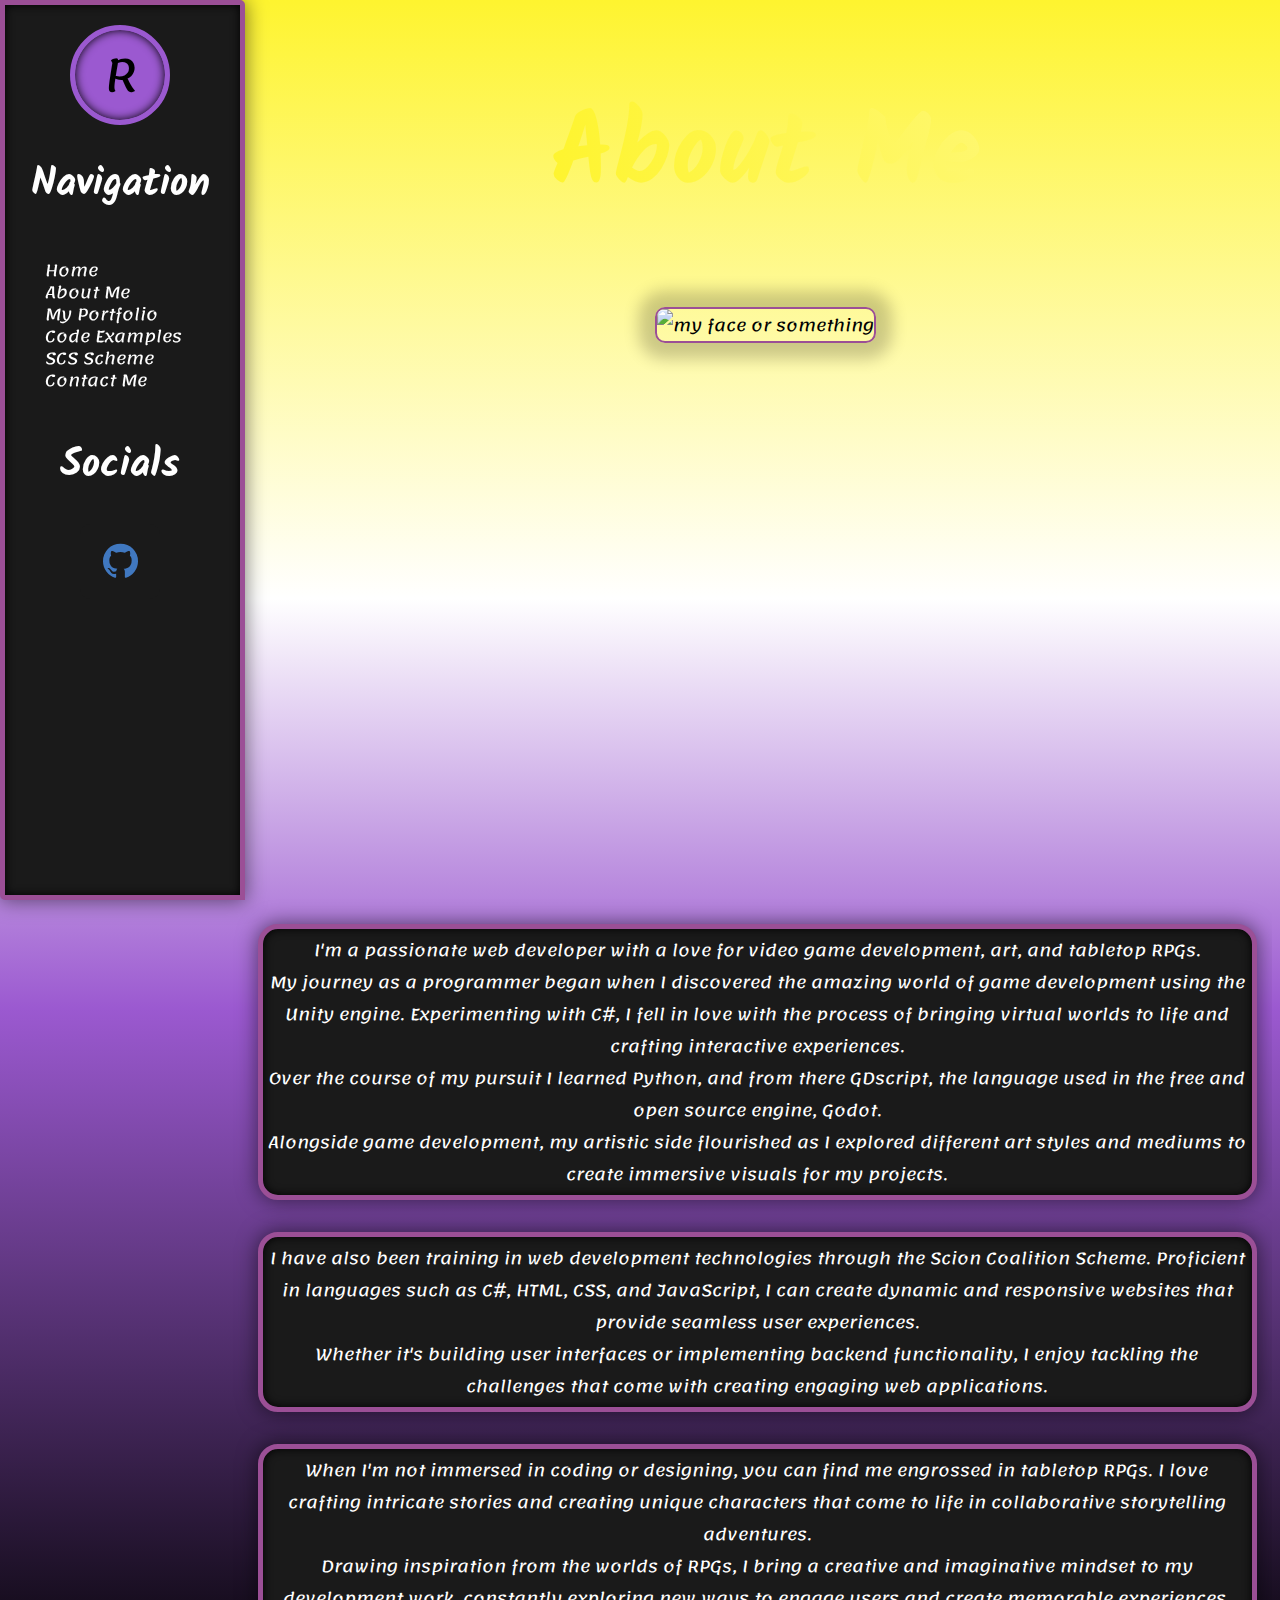
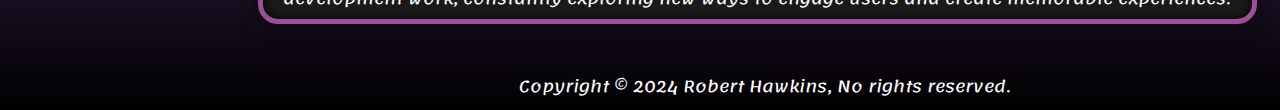
==== pages/about_me.html @ 6daafd38 "changed anmated text styling" ====
<!DOCTYPE html>
<html lang="en">
<head>
	<meta charset="utf-8">
	<meta name="viewport" content="width=device-width, initial-scale=1">
	<link rel="stylesheet" href="../css/styles.css">
	<link rel="icon" type="image/png" href="../images/favicon.png">
	<title>
		R H | About Me
	</title>
</head>
<body>
	<div class="container">
		<div class="content">
			<div class="nameplate">
				<h1>About Me</h1>
				<img src="https://placehold.co/200x200" alt="my face or something">
			</div>
			<div class="blurb-container">
				<p>	
					I'm a passionate web developer with a love for video game development, art, and tabletop RPGs.<br>
					My journey as a programmer began when I discovered the amazing world of game development using the Unity engine. Experimenting with C#, I fell in love with the process of bringing virtual worlds to life and crafting interactive experiences.<br>Over the course of my pursuit I learned Python, and from there GDscript, the language used in the free and open source engine, Godot.<br> Alongside game development, my artistic side flourished as I explored different art styles and mediums to create immersive visuals for my projects.
				</p>
				<p>
					I have also been training in web development technologies through the Scion Coalition Scheme. Proficient in languages such as C#, HTML, CSS, and JavaScript, I can create dynamic and responsive websites that provide seamless user experiences.<br> Whether it's building user interfaces or implementing backend functionality, I enjoy tackling the challenges that come with creating engaging web applications.
				</p>
				<p>
					When I'm not immersed in coding or designing, you can find me engrossed in tabletop RPGs. I love crafting intricate stories and creating unique characters that come to life in collaborative storytelling adventures.<br> Drawing inspiration from the worlds of RPGs, I bring a creative and imaginative mindset to my development work, constantly exploring new ways to engage users and create memorable experiences.
				</p>
			</div>
		</div>
		<div class="navbar">
			<a href="../index.html" title="Home" class="logo">R</a>
			<div class="burger-button">
				<input type="checkbox" name="burger" id="burger">
				<label for="burger"><span class="icon-menu"></span></label>
			</div>
			<h1>
				Navigation
			</h1>
			<ul>
				<li><a href="../index.html" class="nav-link">Home</a></li>
				<li><a href="#" class="nav-link">About Me</a></li>
				<li><a href="../index.html#portfolio" class="nav-link">My Portfolio</a></li>
				<li><a href="code_examples.html" class="nav-link">Code Examples</a></li>
				<li><a href="scs_scheme.html" class="nav-link">SCS Scheme</a></li>
				<!-- <li><a href="#" class="nav-link">Art Gallery</a></li> -->
				<li><a href="../index.html#contact-form" class="nav-link">Contact Me</a></li>
			</ul>
			<h1>
				Socials
			</h1>
			<div class="socials-container">
				<a href="https://github.com/RHawkins91" title="Github" target="_blank" class="social github-social"><span class="icon-github"></span></a>
			</div>
		</div>
	</div>
</body>
	<footer>
		<div class="copyright-notice">
			Copyright &#169; 2024 Robert Hawkins, No rights reserved.
		</div>
	</footer>
</html>
---- css/styles.css ----
@font-face {
  font-family: "Lemonada";
  src: url("../fonts/Lemonada-VariableFont_wght.ttf") format("truetype");
  font-weight: 300 700;
}
@font-face {
  font-family: "Kalam";
  src: url("../fonts/Kalam-Regular.ttf") format("truetype");
  font-weight: 400;
  font-style: normal;
}
@font-face {
  font-family: "Kalam";
  src: url("../fonts/Kalam-Bold.ttf") format("truetype");
  font-weight: 700;
  font-style: normal;
}
@font-face {
  font-family: "Kalam";
  src: url("../fonts/Kalam-Light.ttf") format("truetype");
  font-weight: 300;
  font-style: normal;
}
* {
  font-size: 1em;
  font-family: Lemonada;
}

h1,
h2,
h3 {
  font-family: Kalam;
  font-weight: 700;
  color: #1a1a1a;
}

h1 {
  font-size: 2.5em;
}

h2 {
  font-size: 1.5em;
}

a {
  text-decoration: none;
}

@font-face {
  font-family: "icomoon";
  src: url("../fonts/icomoon.eot?mebtrg");
  src: url("../fonts/icomoon.eot?mebtrg#iefix") format("embedded-opentype"), url("../fonts/icomoon.ttf?mebtrg") format("truetype"), url("../fonts/icomoon.woff?mebtrg") format("woff"), url("../fonts/icomoon.svg?mebtrg#icomoon") format("svg");
  font-weight: normal;
  font-style: normal;
  font-display: block;
}
[class^=icon-], [class*=" icon-"] {
  /* use !important to prevent issues with browser extensions that change fonts */
  font-family: "icomoon" !important;
  speak: never;
  font-style: normal;
  font-weight: normal;
  font-variant: normal;
  text-transform: none;
  line-height: 1;
  /* Better Font Rendering =========== */
  -webkit-font-smoothing: antialiased;
  -moz-osx-font-smoothing: grayscale;
}

.icon-circle-right:before {
  content: "\ea42";
}

.icon-github:before {
  content: "\eab0";
}

.icon-menu:before {
  content: "\e9bd";
}

ul {
  list-style-type: none;
}

.nameplate {
  height: 100vh;
  display: flex;
  flex-direction: column;
  align-items: center;
  margin: auto;
}
@media (min-width: 993px) {
  .nameplate {
    margin-left: 250px;
  }
}
.nameplate h2 {
  background: linear-gradient(180deg, rgb(155, 79, 150) 0%, rgb(214, 2, 112) 45%, rgb(0, 56, 168) 85%);
  background-clip: text;
  -webkit-background-clip: text;
  -webkit-text-fill-color: transparent;
  -moz-background-clip: text;
  -moz-text-fill-color: transparent;
  font-size: 32px;
  background-size: 1000% 1000%;
  -webkit-animation: txt-gradient-anim 10s ease infinite;
  -moz-animation: txt-gradient-anim 10s ease infinite;
  -o-animation: txt-gradient-anim 10s ease infinite;
  animation: txt-gradient-anim 10s ease infinite;
  text-align: center;
}
.nameplate h1 {
  background: linear-gradient(90deg, #FEF42F, #FFFFFF, #9B59D0, #000000);
  background-size: 1000% 1000%;
  background-clip: text;
  -webkit-background-clip: text;
  -webkit-text-fill-color: transparent;
  -moz-background-clip: text;
  -moz-text-fill-color: transparent;
  -webkit-animation: enby-gradient 5s ease infinite;
  -moz-animation: enby-gradient 5s ease infinite;
  animation: enby-gradient 5s ease infinite;
  font-size: 102px;
  text-align: center;
}

.contact-form-container {
  flex: 2;
  display: flex;
  flex-direction: column;
  flex-wrap: nowrap;
  padding-bottom: 10px;
  border-radius: 20px;
  border: 5px solid #9B4F96;
  box-shadow: 0px 0px 20px 1px rgba(0, 0, 0, 0.5), inset 0 0 10px black;
  background-color: #1a1a1a;
  align-items: center;
  max-width: 95%;
  margin: auto;
  margin-top: 10px;
  color: white;
}
.contact-form-container h2 {
  color: white;
  font-size: 48px;
  line-height: 20px;
}
@media (min-width: 769px) {
  .contact-form-container {
    max-width: 90%;
    margin-left: 40px;
  }
}
@media (min-width: 993px) {
  .contact-form-container {
    flex: 2;
    margin: auto;
    margin-left: 270px;
    margin-top: 10px;
    max-width: 73%;
  }
}
@media (min-width: 1200px) {
  .contact-form-container {
    max-width: 78%;
  }
}
.contact-form-container .contact-form {
  display: grid;
  grid-template-columns: 100%;
  grid-gap: 10px;
}
.contact-form-container .contact-form .form-dropdown {
  display: grid;
  grid-template-columns: 100%;
  justify-items: center;
  width: 100%;
}
.contact-form-container .contact-form .form-dropdown select {
  text-align: center;
  border-radius: 10px;
  border: 2px solid #9B4F96;
  background-color: #1a1a1a;
  box-shadow: 0px 0px 20px 1px rgba(0, 0, 0, 0.5), inset 0 0 10px black;
  color: white;
}
.contact-form-container .contact-form .form-names {
  display: grid;
  grid-gap: 10px;
  grid-template-columns: 100%;
  justify-items: center;
}
@media (min-width: 769px) {
  .contact-form-container .contact-form .form-names {
    grid-template-columns: 50% 50%;
  }
}
.contact-form-container .contact-form .form-names input {
  border-radius: 10px;
  border: 2px solid #9B4F96;
  background-color: #1a1a1a;
  box-shadow: 0px 0px 20px 1px rgba(0, 0, 0, 0.5), inset 0 0 10px black;
  color: white;
}
.contact-form-container .contact-form .form-email-inputs {
  display: grid;
  grid-template-columns: 100%;
  grid-gap: 10px;
  justify-items: center;
}
@media (min-width: 769px) {
  .contact-form-container .contact-form .form-email-inputs {
    grid-template-columns: 50% 50%;
  }
}
.contact-form-container .contact-form .form-email-inputs input {
  height: 32px;
  border-radius: 10px;
  border: 2px solid #9B4F96;
  background-color: #1a1a1a;
  box-shadow: 0px 0px 20px 1px rgba(0, 0, 0, 0.5), inset 0 0 10px black;
  color: white;
}
.contact-form-container .contact-form .contact-email-message {
  display: grid;
  grid-template-columns: 100%;
  justify-items: center;
}
.contact-form-container .contact-form .contact-email-message textarea {
  border-radius: 10px;
  border: 2px solid #9B4F96;
  background-color: #1a1a1a;
  box-shadow: 0px 0px 20px 1px rgba(0, 0, 0, 0.5), inset 0 0 10px black;
  width: 252px;
  color: white;
}
@media (min-width: 769px) {
  .contact-form-container .contact-form .contact-email-message textarea {
    width: 100%;
    margin: auto;
  }
}
.contact-form-container .contact-form .form-buttons {
  display: grid;
  grid-template-columns: 45% 45%;
  justify-items: center;
  grid-gap: 20px;
}
.contact-form-container .contact-form .form-buttons input {
  width: 150px;
  border-radius: 10px;
  border: 2px solid #9B4F96;
  background-color: #1a1a1a;
  box-shadow: 0px 0px 20px 1px rgba(0, 0, 0, 0.5), inset 0 0 10px black;
  color: white;
}
.contact-form-container .contact-form .form-buttons input:hover {
  cursor: pointer;
  background-color: #9B4F96;
  border-color: #b36aae;
}

.navbar {
  width: 230px;
  display: none;
  padding-right: 5px;
  flex: 200px 0 0;
  position: fixed;
  top: 0;
  left: 0;
  height: calc(100% - 10px);
  flex-direction: column;
  justify-content: flex-start;
  border: 5px solid #9B4F96;
  background-color: #1a1a1a;
  border-radius: 0px 5px 0px 5px;
  box-shadow: 0px 0px 20px 1px rgba(0, 0, 0, 0.5), inset 0 0 10px black;
  color: white;
  gap: -5px;
  z-index: 2;
}
@media (min-width: 993px) {
  .navbar {
    display: flex;
  }
}
.navbar h1 {
  color: white;
  align-self: center;
}
.navbar h2 {
  color: white;
  line-height: 1px;
  align-self: center;
}
.navbar ul {
  line-height: 22px;
}
.navbar .nav-link {
  text-decoration: none;
  color: white;
}
.navbar .nav-link:hover {
  font-weight: bold;
  background: linear-gradient(180deg, rgb(155, 79, 150) 0%, rgb(214, 2, 112) 45%, rgb(0, 56, 168) 85%);
  background-size: 100%;
  background-clip: text;
  -webkit-background-clip: text;
  -webkit-text-fill-color: transparent;
  -moz-background-clip: text;
  -moz-text-fill-color: transparent;
  background-size: 1000% 1000%;
  -webkit-animation: txt-gradient-anim 4s ease-in-out infinite;
  -moz-animation: txt-gradient-anim 4s ease-in-out infinite;
  -o-animation: txt-gradient-anim 4s ease-in-out infinite;
  animation: txt-gradient-anim 4s ease infinite;
  text-align: center;
}
.navbar .logo {
  margin-top: 20px;
  font-size: 45px;
  text-decoration: none;
  background-color: #9B59D0;
  border: 5px solid #9B59D0;
  border-radius: 90px;
  text-align: center;
  align-self: center;
  width: 90px;
  color: #000000;
  box-shadow: inset 0 0 10px black;
}
.navbar .socials-container {
  display: flex;
  flex-direction: row;
}
.navbar .socials-container a {
  text-decoration: none;
}
.navbar .burger-button {
  display: none;
}

.card-container {
  flex: 2;
  display: grid;
  grid-template-columns: 100%;
  grid-gap: 20px;
  max-width: 95%;
  margin: auto;
}
@media (min-width: 769px) {
  .card-container {
    display: grid;
    grid-template-columns: 50% 50%;
    max-width: 90%;
    grid-gap: 10px;
  }
}
@media (min-width: 993px) {
  .card-container {
    display: grid;
    grid-template-columns: 49% 49%;
    padding-left: 270px;
    grid-gap: 10px;
    max-width: 90%;
    padding-bottom: 80px;
  }
}
@media (min-width: 1200px) {
  .card-container {
    grid-template-columns: 32% 32% 32%;
  }
}

.card {
  display: grid;
  grid-template-columns: 100%;
  grid-template-rows: 10% 80% 10%;
  grid-row-gap: 0px;
  background-color: #1a1a1a;
  border: 5px solid #9B4F96;
  border-radius: 10px;
  -webkit-box-shadow: 0px 0px 20px 1px rgba(0, 0, 0, 0.5), inset 0 0 10px black;
  -moz-box-shadow: 0px 0px 20px 1px rgba(0, 0, 0, 0.5), inset 0 0 10px black;
  box-shadow: 0px 0px 20px 1px rgba(0, 0, 0, 0.5), inset 0 0 10px black;
  line-height: 18px;
  padding-bottom: 10px;
  justify-content: center;
  width: 100%;
  min-height: 450px;
  box-sizing: border-box;
  color: white;
}
.card h2 {
  color: white;
}
.card p {
  color: white;
}
@media (min-width: 993px) {
  .card {
    max-width: 100%;
  }
}

.card-image {
  width: 100%;
  height: 100%;
  display: block;
  background-size: cover;
  background-repeat: no-repeat;
  border-top-left-radius: 5px;
  border-top-right-radius: 5px;
}

.card-title {
  font-size: 24px;
  width: 100%;
  padding-bottom: 5px;
  text-align: center;
  padding-left: 5px;
  padding-right: 5px;
  line-height: 24px;
}

.card-button {
  background-color: blue;
  border-radius: 10px;
  color: white;
  text-align: center;
  margin: auto;
  padding: 10px;
  max-height: 100%;
  max-width: 100%;
  font-size: 18px;
}
.card-button :first-child {
  font-size: 13px;
  padding: 3px;
}

.card-blurb {
  text-align: center;
  min-height: max-content;
}

.netmatters-card {
  grid-template-rows: 60% 15% 15% 10%;
  background-color: #1a1a1a;
  color: white;
}

@media (min-width: 993px) {
  .netmatters-card:hover {
    background-color: #323544;
    animation: hover-scale 1s ease-in-out 0s 1 normal forwards;
    z-index: 5;
  }
  .netmatters-card:hover * {
    color: white;
  }
  .netmatters-card:hover a {
    background-color: white;
    color: #323544;
  }
  .netmatters-card:hover a * {
    color: #323544;
  }
}

.netmatters-card-image {
  background-image: url("../images/projects/netmatters-proj.png");
}

.netmatters-card-title {
  color: #323544;
  font-size: 24px;
  width: 100%;
  padding-bottom: 5px;
  text-align: center;
  padding-left: 5px;
  padding-right: 5px;
  line-height: 24px;
}

.netmatters-card-blurb {
  font-size: 18px;
  color: #323544;
  text-align: center;
  padding-left: 5px;
  padding-right: 5px;
}

.netmatters-card-button {
  background-color: #323544;
  border-radius: 10px;
  color: white;
  text-align: center;
  margin: auto;
  padding: 10px;
  max-height: 100%;
  max-width: 100%;
  font-size: 18px;
}
.netmatters-card-button :first-child {
  font-size: 13px;
  padding: 3px;
}

.placeholder-card {
  grid-template-rows: 60% 15% 15% 10%;
  background-color: #1a1a1a;
  color: white;
}

@media (min-width: 993px) {
  .placeholder-card:hover {
    background-color: #D60270;
    animation: hover-scale 1s ease-in-out 0s 1 normal forwards;
    z-index: 5;
  }
  .placeholder-card:hover * {
    color: white;
  }
  .placeholder-card:hover a {
    background-color: white;
    color: #D60270;
  }
  .placeholder-card:hover a * {
    color: #D60270;
  }
}

.placeholder-card-image {
  background-image: url("../images/projects/placeholder-proj.png");
}

.placeholder-card-title {
  color: #D60270;
  font-size: 24px;
  width: 100%;
  padding-bottom: 5px;
  text-align: center;
  padding-left: 5px;
  padding-right: 5px;
  line-height: 24px;
}

.placeholder-card-blurb {
  font-size: 18px;
  color: #D60270;
  text-align: center;
  padding-left: 5px;
  padding-right: 5px;
}

.placeholder-card-button {
  background-color: #D60270;
  border-radius: 10px;
  color: white;
  text-align: center;
  margin: auto;
  padding: 10px;
  max-height: 100%;
  max-width: 100%;
  font-size: 18px;
}
.placeholder-card-button :first-child {
  font-size: 13px;
  padding: 3px;
}

.nm-card {
  grid-template-rows: 30% 10% 50% 10%;
}
.nm-card p {
  padding-top: 5px;
  font-size: 14px;
  line-height: 16px;
}
.nm-card a {
  background-color: #323544;
}
@media (min-width: 993px) {
  .nm-card:hover {
    background-color: #323544;
    animation: hover-scale 1s ease-in-out 0s 1 normal forwards;
    z-index: 5;
  }
  .nm-card:hover * {
    color: white;
  }
  .nm-card:hover a {
    background-color: white;
    color: #323544;
  }
  .nm-card:hover a * {
    color: #323544;
  }
}

.nm-card-image {
  background-image: url("../images/logos/nm-logo.png");
}

.treehouse-card {
  grid-template-rows: 30% 10% 50% 10%;
}
.treehouse-card p {
  padding-top: 5px;
  font-size: 14px;
  line-height: 16px;
}
.treehouse-card a {
  background-color: #2e9a4e;
}
@media (min-width: 993px) {
  .treehouse-card:hover {
    background-color: #2e9a4e;
    animation: hover-scale 1s ease-in-out 0s 1 normal forwards;
    z-index: 5;
  }
  .treehouse-card:hover * {
    color: white;
  }
  .treehouse-card:hover a {
    background-color: white;
    color: #2e9a4e;
  }
  .treehouse-card:hover a * {
    color: #2e9a4e;
  }
}

.treehouse-card-image {
  background-image: url("../images/logos/treehouse-logo.png");
}

.scion-card {
  grid-template-rows: 30% 10% 50% 10%;
}
.scion-card p {
  padding-top: 5px;
  font-size: 14px;
  line-height: 16px;
}
.scion-card a {
  background-color: #CE4125;
}
@media (min-width: 993px) {
  .scion-card:hover {
    background-color: #CE4125;
    animation: hover-scale 1s ease-in-out 0s 1 normal forwards;
    z-index: 5;
  }
  .scion-card:hover * {
    color: white;
  }
  .scion-card:hover a {
    background-color: white;
    color: #CE4125;
  }
  .scion-card:hover a * {
    color: #CE4125;
  }
}

.scion-card-image {
  background-image: url("../images/logos/scion-logo.png");
}

.github-social {
  background-color: #1a1a1a;
  color: #4078c0;
  border-radius: 10px;
  font-size: 35px;
  text-align: center;
  margin: auto;
  padding: 5px 5px 0px 5px;
  width: 70px;
  height: 70px;
}

.github-social:hover {
  background-color: #4078c0;
  color: black;
}

@keyframes hover-scale {
  0% {
    transform: scale(1);
  }
  100% {
    transform: scale(1.2);
  }
}
html {
  width: 100vw;
  background-repeat: no-repeat;
  overflow-x: hidden;
  background: rgb(254, 244, 47);
  background: linear-gradient(180deg, rgb(254, 244, 47) 0%, rgb(255, 255, 255) 35%, rgb(155, 89, 208) 59%, rgb(0, 0, 0) 100%);
  background-size: 100% 100%;
  -webkit-animation: bg-gradient-anim 30s ease infinite;
  -moz-animation: bg-gradient-anim 30s ease infinite;
  -o-animation: bg-gradient-anim 30s ease infinite;
  animation: bg-gradient-anim 30s ease infinite;
}

@-webkit-keyframes bg-gradient-anim {
  0% {
    background-position: 55% 0%;
  }
  50% {
    background-position: 46% 100%;
  }
  100% {
    background-position: 55% 0%;
  }
}
@-moz-keyframes bg-gradient-anim {
  0% {
    background-position: 55% 0%;
  }
  50% {
    background-position: 46% 100%;
  }
  100% {
    background-position: 55% 0%;
  }
}
@-o-keyframes bg-gradient-anim {
  0% {
    background-position: 55% 0%;
  }
  50% {
    background-position: 46% 100%;
  }
  100% {
    background-position: 55% 0%;
  }
}
@keyframes bg-gradient-anim {
  0% {
    background-position: 55% 0%;
  }
  50% {
    background-position: 46% 100%;
  }
  100% {
    background-position: 55% 0%;
  }
}
img {
  border: 2px #9B4F96 solid;
  border-top-left-radius: 10px;
  border-top-right-radius: 10px;
  border-bottom-left-radius: 10px;
  border-bottom-right-radius: 10px;
  box-sizing: border-box;
  box-shadow: 0em 0em 1em 1em rgba(0, 0, 0, 0.2);
}

.container {
  display: flex;
  flex-wrap: wrap;
  overflow-x: hidden;
}

.content {
  flex: 2;
}

@-webkit-keyframes txt-gradient-anim {
  0% {
    background-position: 55% 0%;
  }
  50% {
    background-position: 46% 100%;
  }
  100% {
    background-position: 55% 0%;
  }
}
@-moz-keyframes txt-gradient-anim {
  0% {
    background-position: 55% 0%;
  }
  50% {
    background-position: 46% 100%;
  }
  100% {
    background-position: 55% 0%;
  }
}
@-o-keyframes txt-gradient-anim {
  0% {
    background-position: 55% 0%;
  }
  50% {
    background-position: 46% 100%;
  }
  100% {
    background-position: 55% 0%;
  }
}
@keyframes txt-gradient-anim {
  0% {
    background-position: 55% 0%;
  }
  50% {
    background-position: 46% 100%;
  }
  100% {
    background-position: 55% 0%;
  }
}
@-webkit-keyframes enby-gradient {
  0% {
    background-position: 0% 50%;
  }
  50% {
    background-position: 100% 51%;
  }
  100% {
    background-position: 0% 50%;
  }
}
@-moz-keyframes enby-gradient {
  0% {
    background-position: 0% 50%;
  }
  50% {
    background-position: 100% 51%;
  }
  100% {
    background-position: 0% 50%;
  }
}
@keyframes enby-gradient {
  0% {
    background-position: 0% 50%;
  }
  50% {
    background-position: 100% 51%;
  }
  100% {
    background-position: 0% 50%;
  }
}
.bio {
  display: grid;
}

.blurb-container {
  flex: 2;
  display: flex;
  flex-direction: column;
  flex-wrap: nowrap;
  padding-bottom: 10px;
  margin-top: 10px;
  align-items: center;
  width: 356px;
}
@media (min-width: 993px) {
  .blurb-container {
    margin: auto;
    margin-left: 250px;
    width: 74%;
  }
}
@media (min-width: 1200px) {
  .blurb-container {
    width: 79%;
  }
}
.blurb-container p {
  border-radius: 20px;
  border: 5px solid #9B4F96;
  -webkit-box-shadow: 0px 0px 20px 1px rgba(0, 0, 0, 0.5), inset 0 0 10px black;
  -moz-box-shadow: 0px 0px 20px 1px rgba(0, 0, 0, 0.5), inset 0 0 10px black;
  box-shadow: 0px 0px 20px 1px rgba(0, 0, 0, 0.5), inset 0 0 10px black;
  background-color: #1a1a1a;
  text-align: center;
  color: white;
  padding: 5px 5px 5px 5px;
}

.copyright-notice {
  color: white;
  padding-top: 20px;
  text-align: center;
}
@media (min-width: 993px) {
  .copyright-notice {
    margin-left: 250px;
  }
}

/*# sourceMappingURL=styles.css.map */
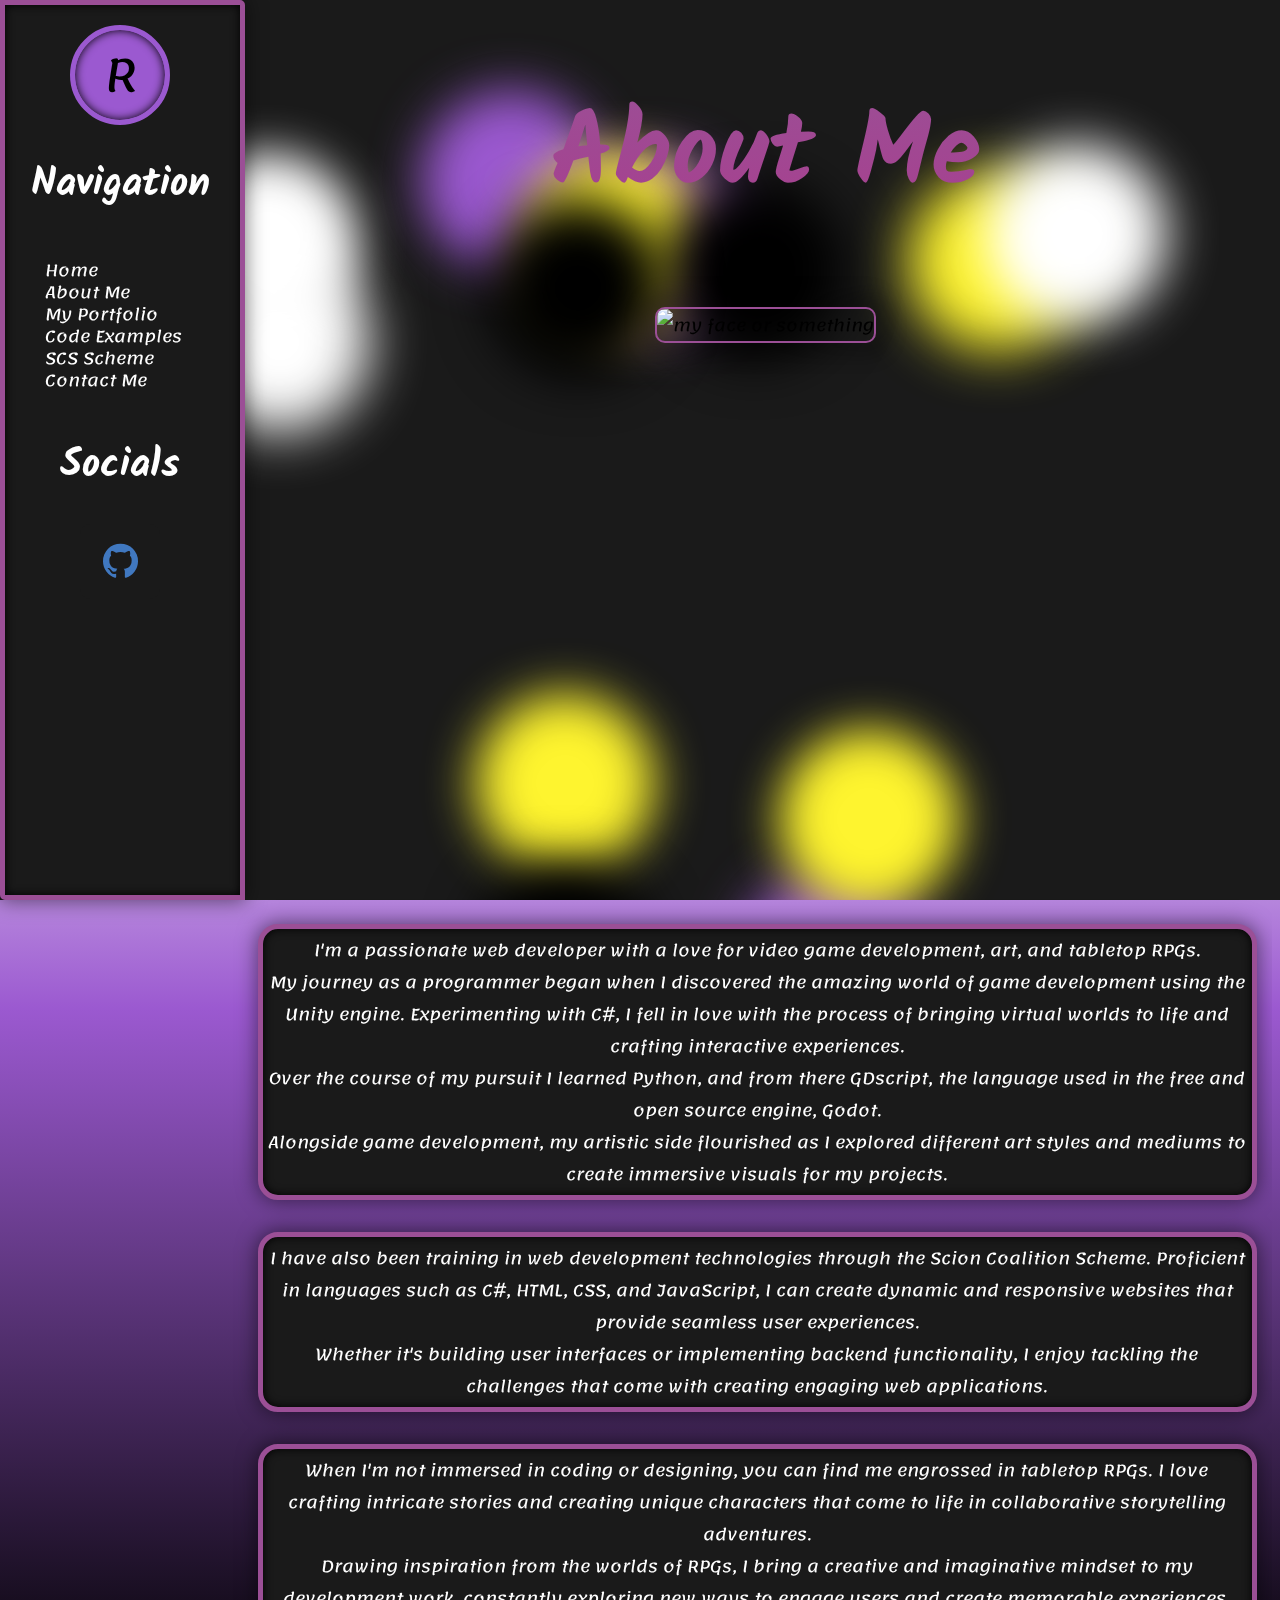
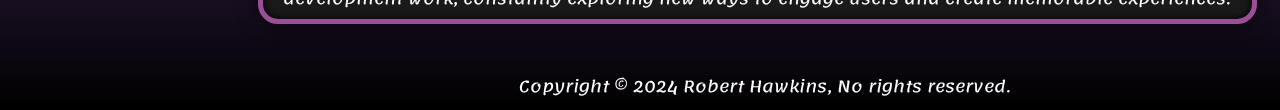
==== commit acf9bd61: "background tested and implemented" ====
--- a/pages/about_me.html
+++ b/pages/about_me.html
@@ -10,6 +10,28 @@
 	</title>
 </head>
 <body>
+	<div class="background">
+	   <span></span>
+	   <span></span>
+	   <span></span>
+	   <span></span>
+	   <span></span>
+	   <span></span>
+	   <span></span>
+	   <span></span>
+	   <span></span>
+	   <span></span>
+	   <span></span>
+	   <span></span>
+	   <span></span>
+	   <span></span>
+	   <span></span>
+	   <span></span>
+	   <span></span>
+	   <span></span>
+	   <span></span>
+	   <span></span>
+	</div>
 	<div class="container">
 		<div class="content">
 			<div class="nameplate">
--- a/css/styles.css
+++ b/css/styles.css
@@ -104,24 +104,25 @@
   -moz-background-clip: text;
   -moz-text-fill-color: transparent;
   font-size: 32px;
+  text-align: center;
   background-size: 1000% 1000%;
   -webkit-animation: txt-gradient-anim 10s ease infinite;
   -moz-animation: txt-gradient-anim 10s ease infinite;
   -o-animation: txt-gradient-anim 10s ease infinite;
   animation: txt-gradient-anim 10s ease infinite;
-  text-align: center;
 }
 .nameplate h1 {
-  background: linear-gradient(90deg, #FEF42F, #FFFFFF, #9B59D0, #000000);
-  background-size: 1000% 1000%;
+  background: linear-gradient(180deg, rgb(155, 79, 150) 0%, rgb(214, 2, 112) 45%, rgb(0, 56, 168) 85%);
   background-clip: text;
   -webkit-background-clip: text;
   -webkit-text-fill-color: transparent;
   -moz-background-clip: text;
   -moz-text-fill-color: transparent;
-  -webkit-animation: enby-gradient 5s ease infinite;
-  -moz-animation: enby-gradient 5s ease infinite;
-  animation: enby-gradient 5s ease infinite;
+  background-size: 1000% 1000%;
+  -webkit-animation: txt-gradient-anim 10s ease infinite;
+  -moz-animation: txt-gradient-anim 10s ease infinite;
+  -o-animation: txt-gradient-anim 10s ease infinite;
+  animation: txt-gradient-anim 10s ease infinite;
   font-size: 102px;
   text-align: center;
 }
@@ -899,4 +900,232 @@
   }
 }
 
+@keyframes move {
+  100% {
+    transform: translate3d(0, 0, 1px) rotate(360deg);
+  }
+}
+.background {
+  position: fixed;
+  width: 100vw;
+  height: 100vh;
+  top: 0;
+  left: 0;
+  background: #1a1a1a;
+  overflow: hidden;
+  z-index: -1;
+}
+
+.background span {
+  width: 20vmin;
+  height: 20vmin;
+  border-radius: 20vmin;
+  backface-visibility: hidden;
+  position: absolute;
+  animation: move;
+  animation-duration: 45;
+  animation-timing-function: linear;
+  animation-iteration-count: infinite;
+}
+
+.background span:nth-child(0) {
+  color: #fef42f;
+  top: 19%;
+  left: 37%;
+  animation-duration: 24s;
+  animation-delay: -13s;
+  transform-origin: 23vw 10vh;
+  box-shadow: -40vmin 0 5.4124242557vmin currentColor;
+}
+
+.background span:nth-child(1) {
+  color: #ffffff;
+  top: 28%;
+  left: 43%;
+  animation-duration: 30s;
+  animation-delay: -16s;
+  transform-origin: 5vw -12vh;
+  box-shadow: -40vmin 0 5.977674534vmin currentColor;
+}
+
+.background span:nth-child(2) {
+  color: #9b59d0;
+  top: 17%;
+  left: 72%;
+  animation-duration: 23s;
+  animation-delay: -2s;
+  transform-origin: -8vw -16vh;
+  box-shadow: -40vmin 0 5.4853184269vmin currentColor;
+}
+
+.background span:nth-child(3) {
+  color: #9b59d0;
+  top: 10%;
+  left: 61%;
+  animation-duration: 53s;
+  animation-delay: -2s;
+  transform-origin: 22vw 13vh;
+  box-shadow: -40vmin 0 5.4397823877vmin currentColor;
+}
+
+.background span:nth-child(4) {
+  color: #fef42f;
+  top: 51%;
+  left: 96%;
+  animation-duration: 38s;
+  animation-delay: -42s;
+  transform-origin: -19vw -5vh;
+  box-shadow: 40vmin 0 5.8736825525vmin currentColor;
+}
+
+.background span:nth-child(5) {
+  color: #fef42f;
+  top: 19%;
+  left: 99%;
+  animation-duration: 19s;
+  animation-delay: -14s;
+  transform-origin: -14vw -19vh;
+  box-shadow: -40vmin 0 5.9714771612vmin currentColor;
+}
+
+.background span:nth-child(6) {
+  color: #000000;
+  top: 83%;
+  left: 92%;
+  animation-duration: 8s;
+  animation-delay: -48s;
+  transform-origin: 5vw 3vh;
+  box-shadow: 40vmin 0 5.5304907445vmin currentColor;
+}
+
+.background span:nth-child(7) {
+  color: #fef42f;
+  top: 77%;
+  left: 9%;
+  animation-duration: 36s;
+  animation-delay: -3s;
+  transform-origin: -12vw -11vh;
+  box-shadow: 40vmin 0 5.3450679805vmin currentColor;
+}
+
+.background span:nth-child(8) {
+  color: #fef42f;
+  top: 61%;
+  left: 100%;
+  animation-duration: 40s;
+  animation-delay: -1s;
+  transform-origin: 22vw 17vh;
+  box-shadow: 40vmin 0 5.7858735433vmin currentColor;
+}
+
+.background span:nth-child(9) {
+  color: #fef42f;
+  top: 17%;
+  left: 69%;
+  animation-duration: 43s;
+  animation-delay: -14s;
+  transform-origin: 8vw 14vh;
+  box-shadow: -40vmin 0 5.3999693256vmin currentColor;
+}
+
+.background span:nth-child(10) {
+  color: #000000;
+  top: 20%;
+  left: 80%;
+  animation-duration: 50s;
+  animation-delay: -47s;
+  transform-origin: -18vw -21vh;
+  box-shadow: -40vmin 0 5.8426156777vmin currentColor;
+}
+
+.background span:nth-child(11) {
+  color: #000000;
+  top: 96%;
+  left: 9%;
+  animation-duration: 39s;
+  animation-delay: -4s;
+  transform-origin: -15vw -18vh;
+  box-shadow: 40vmin 0 5.6609511949vmin currentColor;
+}
+
+.background span:nth-child(12) {
+  color: #9b59d0;
+  top: 62%;
+  left: 21%;
+  animation-duration: 30s;
+  animation-delay: -34s;
+  transform-origin: -18vw 3vh;
+  box-shadow: -40vmin 0 5.1629381331vmin currentColor;
+}
+
+.background span:nth-child(13) {
+  color: #9b59d0;
+  top: 97%;
+  left: 86%;
+  animation-duration: 7s;
+  animation-delay: -26s;
+  transform-origin: -12vw 22vh;
+  box-shadow: -40vmin 0 5.6687980348vmin currentColor;
+}
+
+.background span:nth-child(14) {
+  color: #000000;
+  top: 45%;
+  left: 78%;
+  animation-duration: 46s;
+  animation-delay: -37s;
+  transform-origin: -10vw 2vh;
+  box-shadow: 40vmin 0 5.6166325896vmin currentColor;
+}
+
+.background span:nth-child(15) {
+  color: #fef42f;
+  top: 81%;
+  left: 89%;
+  animation-duration: 44s;
+  animation-delay: -32s;
+  transform-origin: 18vw 21vh;
+  box-shadow: -40vmin 0 5.1044567362vmin currentColor;
+}
+
+.background span:nth-child(16) {
+  color: #ffffff;
+  top: 17%;
+  left: 42%;
+  animation-duration: 48s;
+  animation-delay: -6s;
+  transform-origin: -14vw 3vh;
+  box-shadow: -40vmin 0 5.1378505038vmin currentColor;
+}
+
+.background span:nth-child(17) {
+  color: #000000;
+  top: 22%;
+  left: 10%;
+  animation-duration: 10s;
+  animation-delay: -31s;
+  transform-origin: 24vw -14vh;
+  box-shadow: 40vmin 0 5.7036656192vmin currentColor;
+}
+
+.background span:nth-child(18) {
+  color: #ffffff;
+  top: 5%;
+  left: 23%;
+  animation-duration: 27s;
+  animation-delay: -31s;
+  transform-origin: -10vw 14vh;
+  box-shadow: -40vmin 0 5.3333306876vmin currentColor;
+}
+
+.background span:nth-child(19) {
+  color: #ffffff;
+  top: 16%;
+  left: 49%;
+  animation-duration: 46s;
+  animation-delay: -23s;
+  transform-origin: 10vw -10vh;
+  box-shadow: 40vmin 0 5.5465949289vmin currentColor;
+}
+
 /*# sourceMappingURL=styles.css.map */
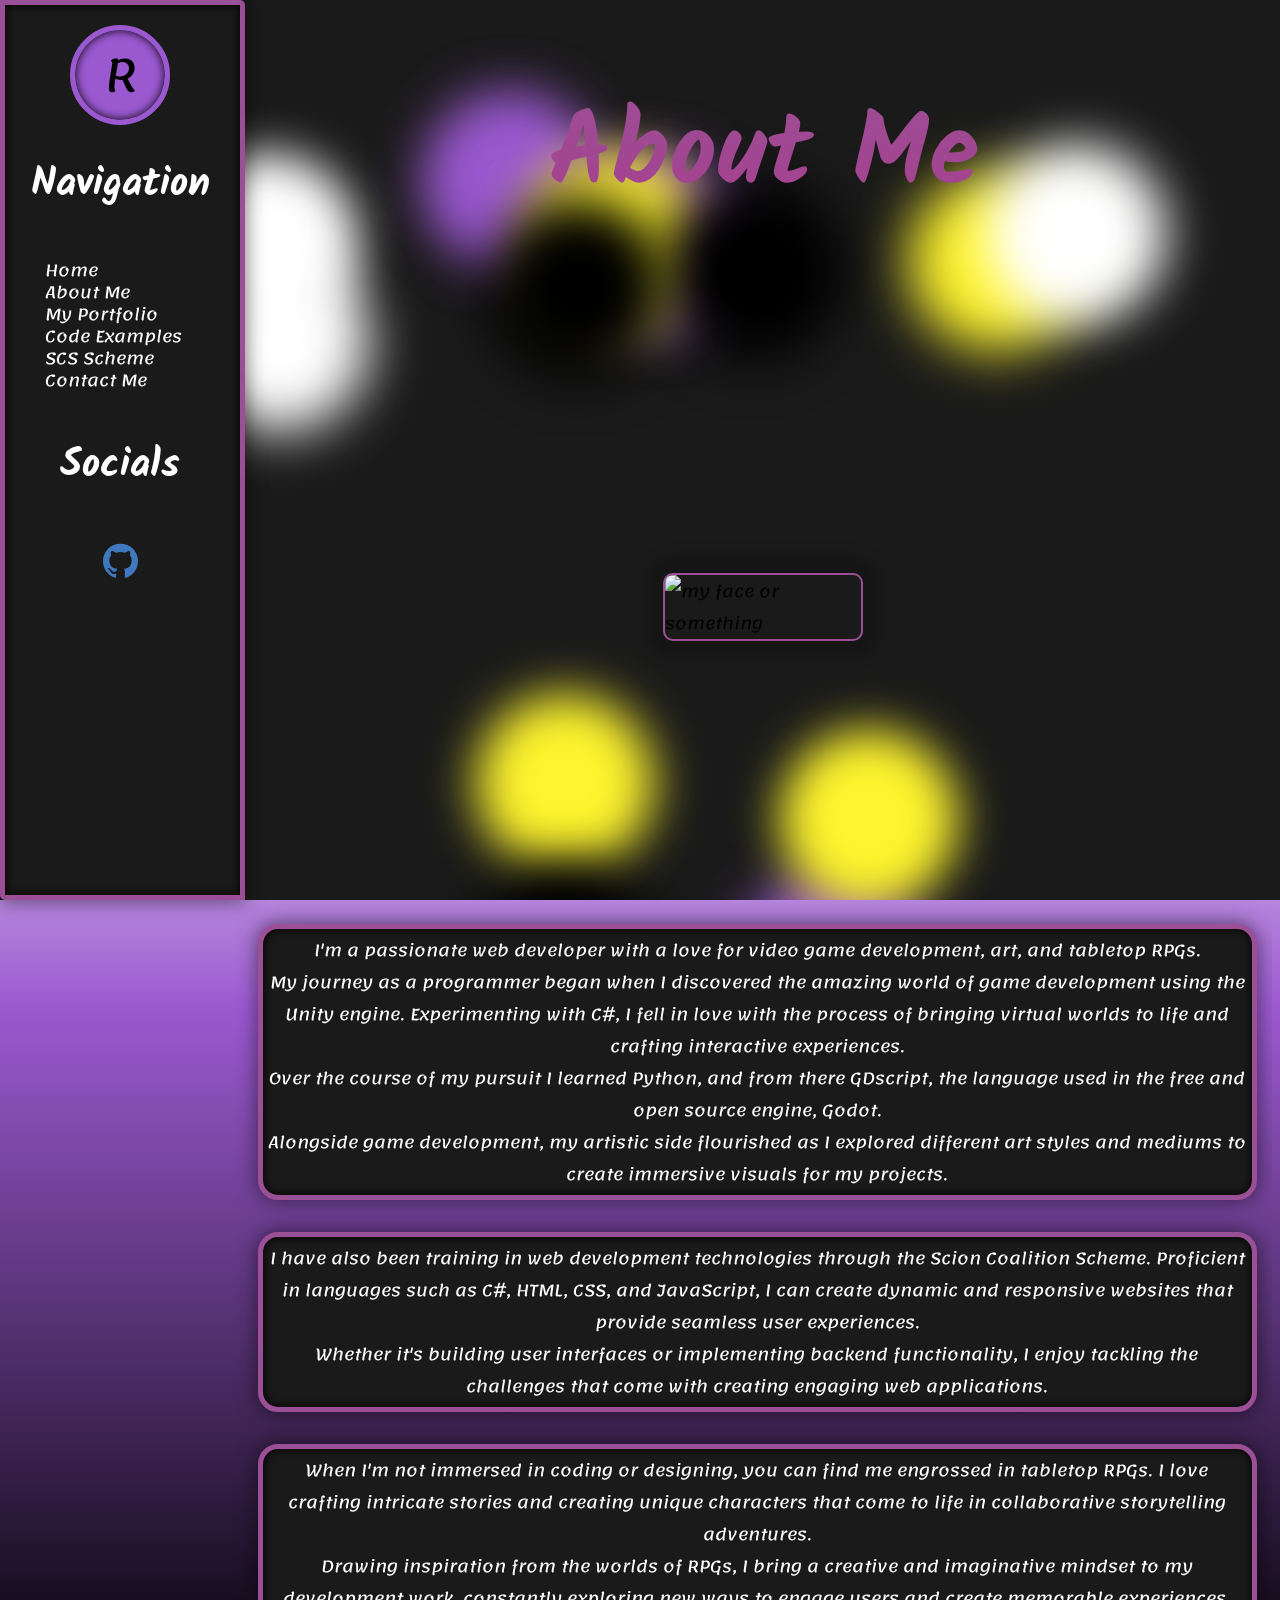
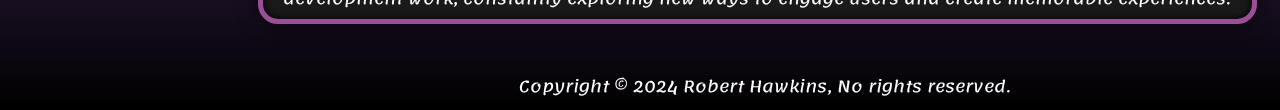
==== commit a760fef4: "basic nameplate animation implemented" ====
--- a/pages/about_me.html
+++ b/pages/about_me.html
@@ -35,7 +35,7 @@
 	<div class="container">
 		<div class="content">
 			<div class="nameplate">
-				<h1>About Me</h1>
+				<h1 class="nameplate-text">About Me</h1>
 				<img src="https://placehold.co/200x200" alt="my face or something">
 			</div>
 			<div class="blurb-container">
@@ -77,10 +77,10 @@
 			</div>
 		</div>
 	</div>
-</body>
 	<footer>
 		<div class="copyright-notice">
 			Copyright &#169; 2024 Robert Hawkins, No rights reserved.
 		</div>
 	</footer>
+</body>
 </html>--- a/css/styles.css
+++ b/css/styles.css
@@ -88,13 +88,20 @@
   height: 100vh;
   display: flex;
   flex-direction: column;
-  align-items: center;
-  margin: auto;
+  justify-content: center;
+  width: calc(100vw - 25px);
+  left: 0;
 }
 @media (min-width: 993px) {
   .nameplate {
     margin-left: 250px;
-  }
+    width: calc(100vw - 270px);
+  }
+}
+.nameplate img {
+  margin: auto;
+  max-height: 200px;
+  max-width: 200px;
 }
 .nameplate h2 {
   background: linear-gradient(180deg, rgb(155, 79, 150) 0%, rgb(214, 2, 112) 45%, rgb(0, 56, 168) 85%);
@@ -103,13 +110,19 @@
   -webkit-text-fill-color: transparent;
   -moz-background-clip: text;
   -moz-text-fill-color: transparent;
-  font-size: 32px;
-  text-align: center;
+  text-align: center;
+  font-size: 26px;
+  margin-left: 5px;
   background-size: 1000% 1000%;
   -webkit-animation: txt-gradient-anim 10s ease infinite;
   -moz-animation: txt-gradient-anim 10s ease infinite;
   -o-animation: txt-gradient-anim 10s ease infinite;
   animation: txt-gradient-anim 10s ease infinite;
+}
+@media (min-width: 769px) {
+  .nameplate h2 {
+    font-size: 32px;
+  }
 }
 .nameplate h1 {
   background: linear-gradient(180deg, rgb(155, 79, 150) 0%, rgb(214, 2, 112) 45%, rgb(0, 56, 168) 85%);
@@ -123,8 +136,13 @@
   -moz-animation: txt-gradient-anim 10s ease infinite;
   -o-animation: txt-gradient-anim 10s ease infinite;
   animation: txt-gradient-anim 10s ease infinite;
-  font-size: 102px;
-  text-align: center;
+  font-size: 50px;
+  text-align: center;
+}
+@media (min-width: 769px) {
+  .nameplate h1 {
+    font-size: 102px;
+  }
 }
 
 .contact-form-container {
@@ -133,11 +151,12 @@
   flex-direction: column;
   flex-wrap: nowrap;
   padding-bottom: 10px;
-  border-radius: 20px;
+  border-radius: 10px;
   border: 5px solid #9B4F96;
   box-shadow: 0px 0px 20px 1px rgba(0, 0, 0, 0.5), inset 0 0 10px black;
   background-color: #1a1a1a;
   align-items: center;
+  width: calc(100vw - 25px);
   max-width: 95%;
   margin: auto;
   margin-top: 10px;
@@ -145,27 +164,26 @@
 }
 .contact-form-container h2 {
   color: white;
-  font-size: 48px;
+  font-size: 44px;
   line-height: 20px;
 }
 @media (min-width: 769px) {
   .contact-form-container {
-    max-width: 90%;
-    margin-left: 40px;
+    width: calc(100% - 25px);
   }
 }
 @media (min-width: 993px) {
   .contact-form-container {
     flex: 2;
+    width: calc(100% - 347px);
     margin: auto;
     margin-left: 270px;
     margin-top: 10px;
-    max-width: 73%;
   }
 }
 @media (min-width: 1200px) {
   .contact-form-container {
-    max-width: 78%;
+    width: calc(100% - 300px);
   }
 }
 .contact-form-container .contact-form {
@@ -180,6 +198,7 @@
   width: 100%;
 }
 .contact-form-container .contact-form .form-dropdown select {
+  width: 70%;
   text-align: center;
   border-radius: 10px;
   border: 2px solid #9B4F96;
@@ -204,6 +223,12 @@
   background-color: #1a1a1a;
   box-shadow: 0px 0px 20px 1px rgba(0, 0, 0, 0.5), inset 0 0 10px black;
   color: white;
+  width: 70%;
+}
+@media (min-width: 769px) {
+  .contact-form-container .contact-form .form-names input {
+    width: 95%;
+  }
 }
 .contact-form-container .contact-form .form-email-inputs {
   display: grid;
@@ -223,6 +248,12 @@
   background-color: #1a1a1a;
   box-shadow: 0px 0px 20px 1px rgba(0, 0, 0, 0.5), inset 0 0 10px black;
   color: white;
+  width: 70%;
+}
+@media (min-width: 769px) {
+  .contact-form-container .contact-form .form-email-inputs input {
+    width: 95%;
+  }
 }
 .contact-form-container .contact-form .contact-email-message {
   display: grid;
@@ -234,7 +265,7 @@
   border: 2px solid #9B4F96;
   background-color: #1a1a1a;
   box-shadow: 0px 0px 20px 1px rgba(0, 0, 0, 0.5), inset 0 0 10px black;
-  width: 252px;
+  width: 70%;
   color: white;
 }
 @media (min-width: 769px) {
@@ -248,9 +279,10 @@
   grid-template-columns: 45% 45%;
   justify-items: center;
   grid-gap: 20px;
+  width: 80%;
+  margin: auto;
 }
 .contact-form-container .contact-form .form-buttons input {
-  width: 150px;
   border-radius: 10px;
   border: 2px solid #9B4F96;
   background-color: #1a1a1a;
@@ -348,30 +380,31 @@
   display: grid;
   grid-template-columns: 100%;
   grid-gap: 20px;
-  max-width: 95%;
+  width: calc(100vw - 20px);
   margin: auto;
 }
 @media (min-width: 769px) {
   .card-container {
     display: grid;
     grid-template-columns: 50% 50%;
-    max-width: 90%;
+    width: calc(100vw - 35px);
     grid-gap: 10px;
   }
 }
 @media (min-width: 993px) {
   .card-container {
     display: grid;
-    grid-template-columns: 49% 49%;
+    grid-template-columns: 45% 45%;
     padding-left: 270px;
     grid-gap: 10px;
-    max-width: 90%;
+    width: calc(100vw - 270px);
     padding-bottom: 80px;
   }
 }
 @media (min-width: 1200px) {
   .card-container {
     grid-template-columns: 32% 32% 32%;
+    width: calc(100vw - 270px);
   }
 }
 
@@ -389,7 +422,7 @@
   line-height: 18px;
   padding-bottom: 10px;
   justify-content: center;
-  width: 100%;
+  max-width: 100%;
   min-height: 450px;
   box-sizing: border-box;
   color: white;
@@ -400,25 +433,20 @@
 .card p {
   color: white;
 }
-@media (min-width: 993px) {
-  .card {
-    max-width: 100%;
-  }
-}
-
 .card-image {
   width: 100%;
   height: 100%;
   display: block;
-  background-size: cover;
+  background-size: contain;
   background-repeat: no-repeat;
   border-top-left-radius: 5px;
   border-top-right-radius: 5px;
+  background-position: center;
 }
 
 .card-title {
   font-size: 24px;
-  width: 100%;
+  width: 95%;
   padding-bottom: 5px;
   text-align: center;
   padding-left: 5px;
@@ -445,6 +473,8 @@
 .card-blurb {
   text-align: center;
   min-height: max-content;
+  padding-left: 5px;
+  padding-right: 5px;
 }
 
 .netmatters-card {
@@ -473,6 +503,8 @@
 
 .netmatters-card-image {
   background-image: url("../images/projects/netmatters-proj.png");
+  background-size: cover;
+  height: 100%;
 }
 
 .netmatters-card-title {
@@ -536,6 +568,8 @@
 
 .placeholder-card-image {
   background-image: url("../images/projects/placeholder-proj.png");
+  background-size: cover;
+  height: 100%;
 }
 
 .placeholder-card-title {
@@ -861,15 +895,16 @@
   flex-direction: column;
   flex-wrap: nowrap;
   padding-bottom: 10px;
+  margin: auto;
   margin-top: 10px;
   align-items: center;
-  width: 356px;
+  width: 100%;
 }
 @media (min-width: 993px) {
   .blurb-container {
     margin: auto;
     margin-left: 250px;
-    width: 74%;
+    width: calc(100vw - 270px);
   }
 }
 @media (min-width: 1200px) {
@@ -887,6 +922,52 @@
   text-align: center;
   color: white;
   padding: 5px 5px 5px 5px;
+}
+
+.example-container {
+  flex: 2;
+  display: flex;
+  flex-direction: column;
+  flex-wrap: nowrap;
+  padding-bottom: 10px;
+  margin: auto;
+  margin-top: 10px;
+  justify-content: flex-start !important;
+  width: 100%;
+}
+@media (min-width: 993px) {
+  .example-container {
+    margin: auto;
+    margin-left: 250px;
+    width: calc(100vw - 270px);
+  }
+}
+@media (min-width: 1200px) {
+  .example-container {
+    width: 79%;
+  }
+}
+
+.code-card {
+  border-radius: 20px;
+  border: 5px solid #9B4F96;
+  -webkit-box-shadow: 0px 0px 20px 1px rgba(0, 0, 0, 0.5), inset 0 0 10px black;
+  -moz-box-shadow: 0px 0px 20px 1px rgba(0, 0, 0, 0.5), inset 0 0 10px black;
+  box-shadow: 0px 0px 20px 1px rgba(0, 0, 0, 0.5), inset 0 0 10px black;
+  background-color: #1a1a1a;
+  text-align: center;
+  color: white;
+  padding: 5px 5px 5px 5px;
+}
+.code-card pre {
+  background-color: black;
+  border: 1px solid #9B4F96;
+  background-size: 100%;
+  font-size: 13px;
+}
+.code-card pre .code-block {
+  font-family: monospace !important;
+  text-align: left;
 }
 
 .copyright-notice {
@@ -1128,4 +1209,13 @@
   box-shadow: 40vmin 0 5.5465949289vmin currentColor;
 }
 
+.nameplate-text span {
+  opacity: 0;
+  transition: all 0.4s ease;
+}
+
+span.name-anim {
+  opacity: 1;
+}
+
 /*# sourceMappingURL=styles.css.map */
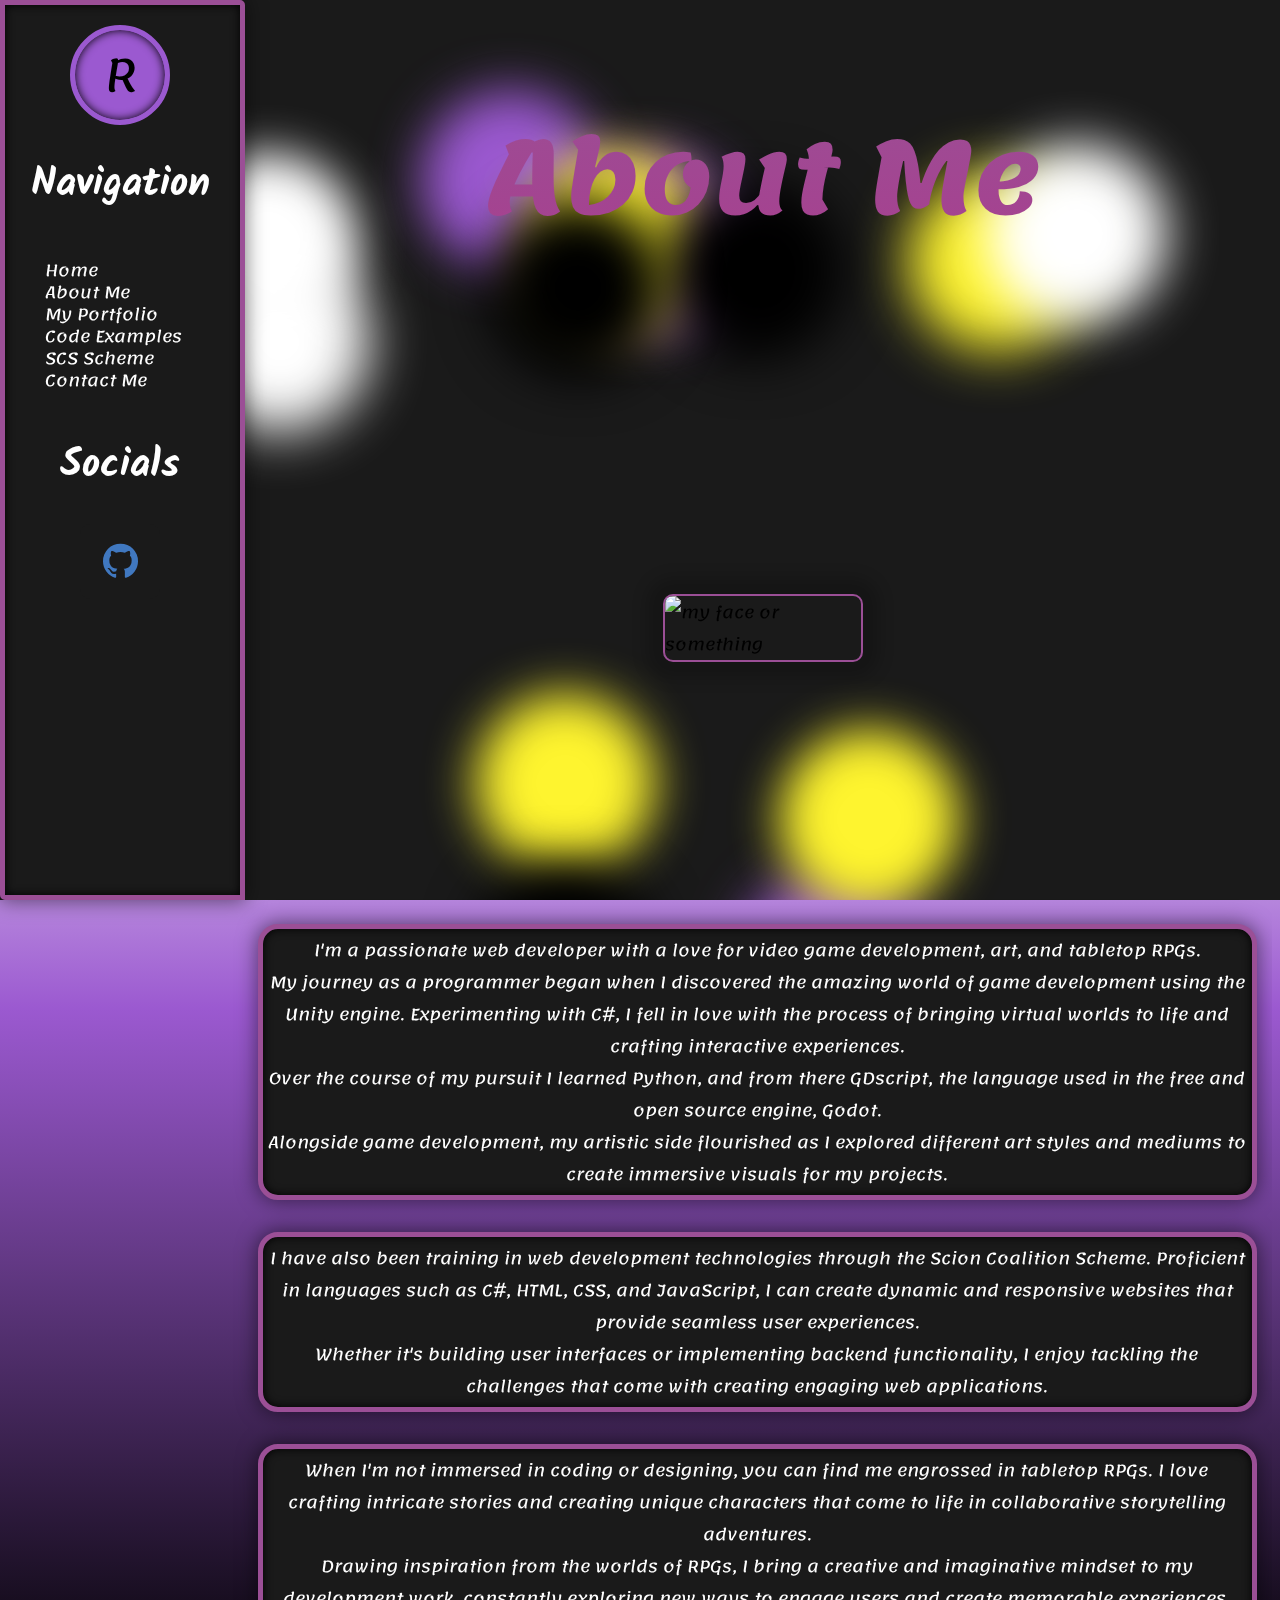
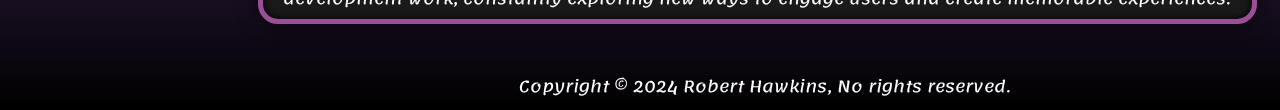
==== commit b4edf92d: "added animation to all pages" ====
--- a/pages/about_me.html
+++ b/pages/about_me.html
@@ -82,5 +82,6 @@
 			Copyright &#169; 2024 Robert Hawkins, No rights reserved.
 		</div>
 	</footer>
+	<script src="../js/app.js"></script>
 </body>
 </html>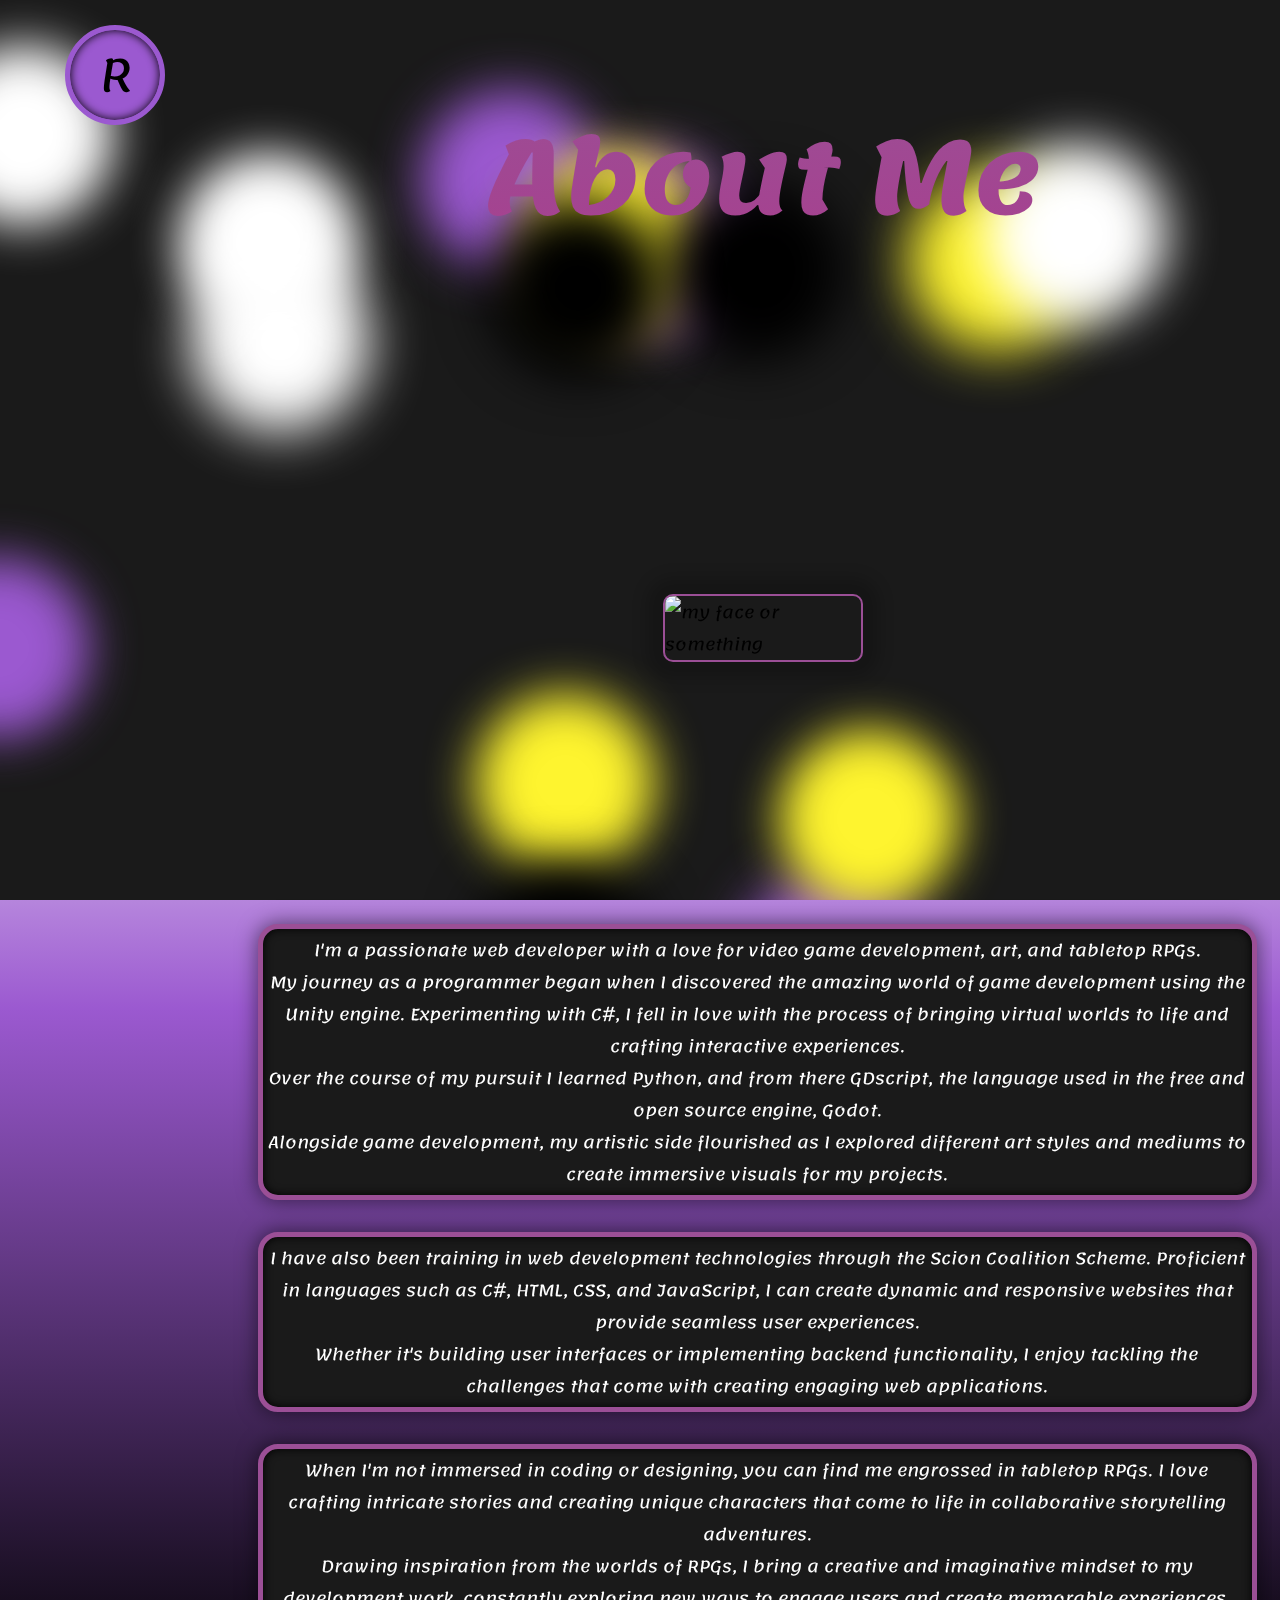
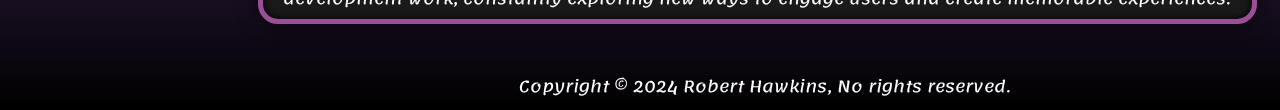
==== commit 8a106da9: "built sidebar slideout, animated logo, removed burger button" ====
--- a/pages/about_me.html
+++ b/pages/about_me.html
@@ -51,12 +51,8 @@
 				</p>
 			</div>
 		</div>
-		<div class="navbar">
-			<a href="../index.html" title="Home" class="logo">R</a>
-			<div class="burger-button">
-				<input type="checkbox" name="burger" id="burger">
-				<label for="burger"><span class="icon-menu"></span></label>
-			</div>
+		<a class="logo" id="menu-btn">R</a>
+		<div class="navbar" id="navbar">
 			<h1>
 				Navigation
 			</h1>
--- a/css/styles.css
+++ b/css/styles.css
@@ -296,12 +296,12 @@
 }
 
 .navbar {
+  padding-top: 100px;
   width: 230px;
-  display: none;
+  display: flex;
   padding-right: 5px;
   flex: 200px 0 0;
   position: fixed;
-  top: 0;
   left: 0;
   height: calc(100% - 10px);
   flex-direction: column;
@@ -313,11 +313,8 @@
   color: white;
   gap: -5px;
   z-index: 2;
-}
-@media (min-width: 993px) {
-  .navbar {
-    display: flex;
-  }
+  top: -150vh;
+  transition: 0.4s ease;
 }
 .navbar h1 {
   color: white;
@@ -351,19 +348,6 @@
   animation: txt-gradient-anim 4s ease infinite;
   text-align: center;
 }
-.navbar .logo {
-  margin-top: 20px;
-  font-size: 45px;
-  text-decoration: none;
-  background-color: #9B59D0;
-  border: 5px solid #9B59D0;
-  border-radius: 90px;
-  text-align: center;
-  align-self: center;
-  width: 90px;
-  color: #000000;
-  box-shadow: inset 0 0 10px black;
-}
 .navbar .socials-container {
   display: flex;
   flex-direction: row;
@@ -371,8 +355,9 @@
 .navbar .socials-container a {
   text-decoration: none;
 }
-.navbar .burger-button {
-  display: none;
+
+.nav-active {
+  top: 0;
 }
 
 .card-container {
@@ -1218,4 +1203,53 @@
   opacity: 1;
 }
 
+.logo {
+  position: fixed;
+  top: 25px;
+  left: 65px;
+  font-size: 45px;
+  text-decoration: none;
+  background-color: #9B59D0;
+  border: 5px solid #9B59D0;
+  border-radius: 90px;
+  text-align: center;
+  align-self: center;
+  width: 90px;
+  color: #000000;
+  box-shadow: inset 0 0 10px black;
+  z-index: 100;
+}
+@media (min-width: 993px) {
+  .logo {
+    font-size: 45px;
+    border-radius: 90px;
+    width: 90px;
+  }
+}
+
+#menu-btn.nav-btn-clicked-on {
+  animation: button-spin-1 0.4s ease-in-out 0s 1 normal none;
+}
+
+#menu-btn.nav-btn-clicked-off {
+  animation: button-spin-1 0.4s ease-in-out 0s 1 reverse none;
+}
+
+@keyframes button-spin-1 {
+  0% {
+    transform: rotate(0);
+  }
+  100% {
+    transform: rotate(360deg);
+  }
+}
+@keyframes button-spin-2 {
+  0% {
+    transform: rotate(0);
+  }
+  100% {
+    transform: rotate(360deg);
+  }
+}
+
 /*# sourceMappingURL=styles.css.map */
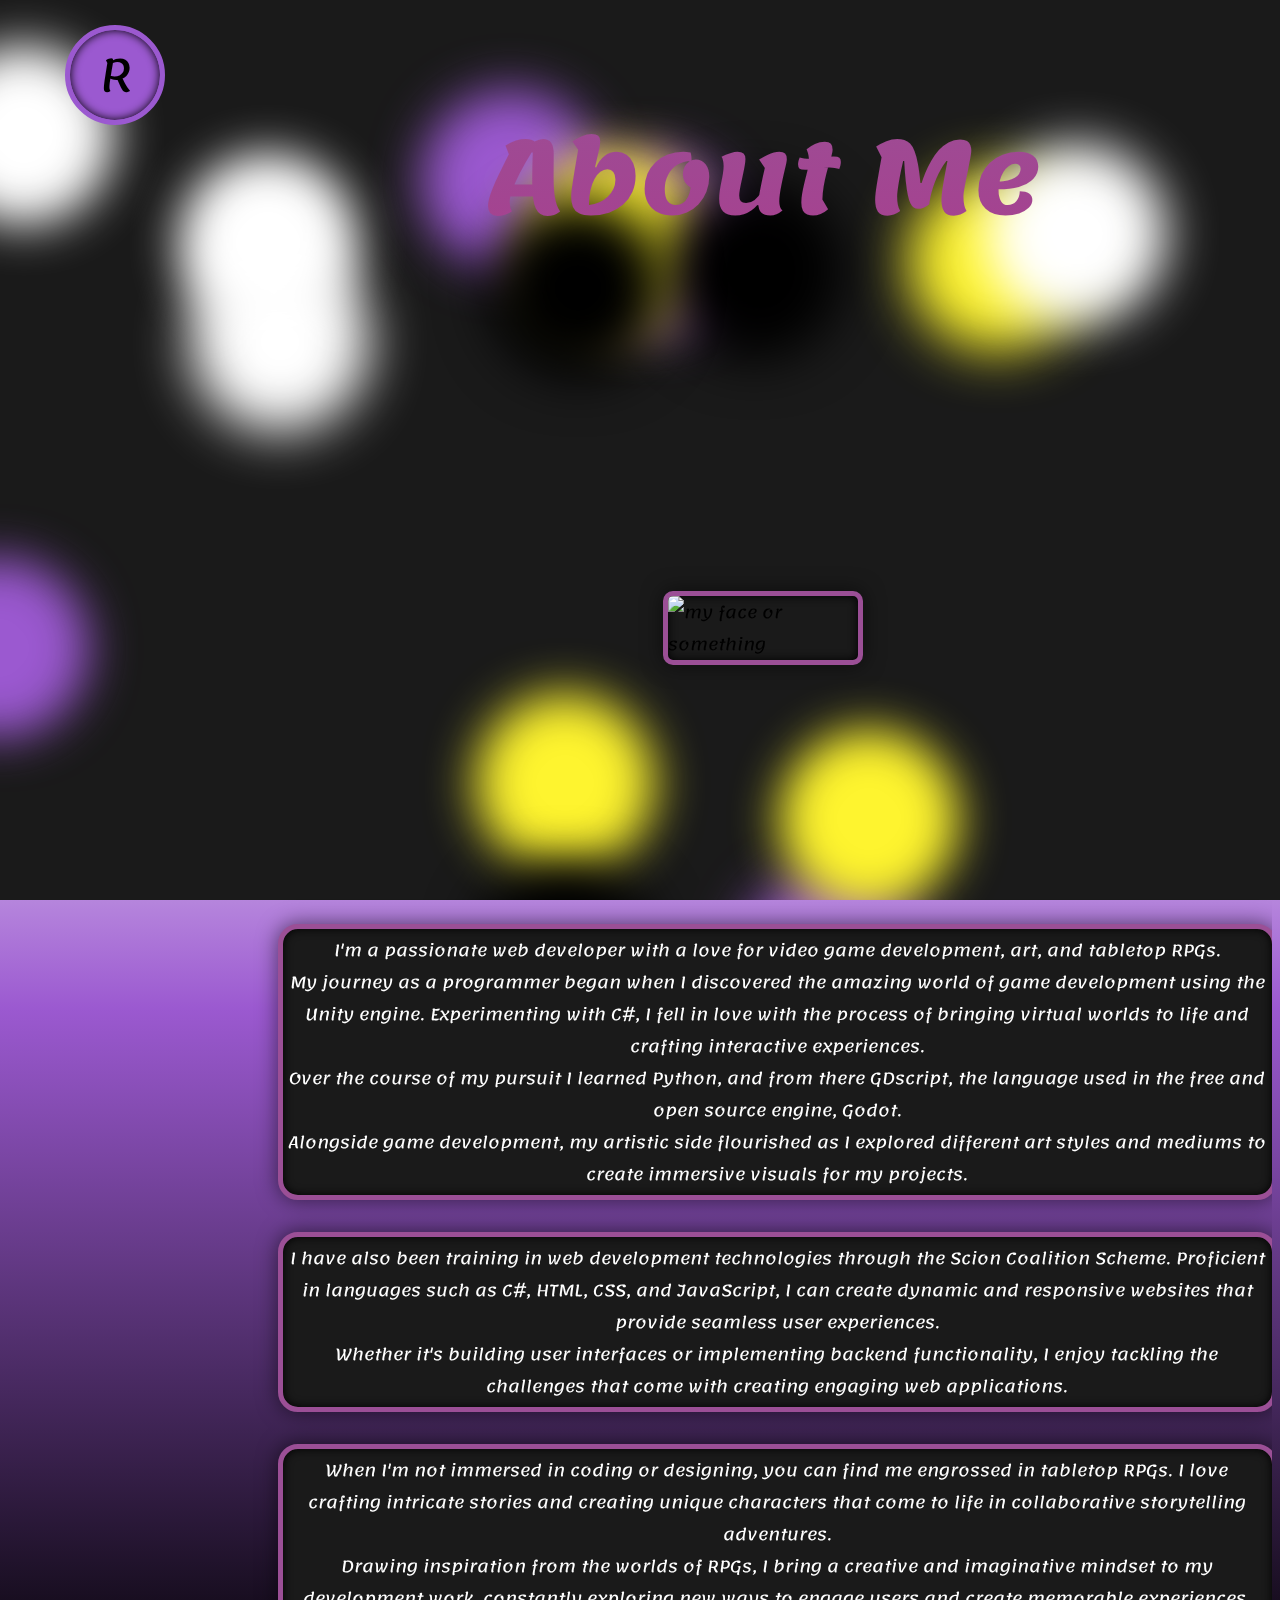
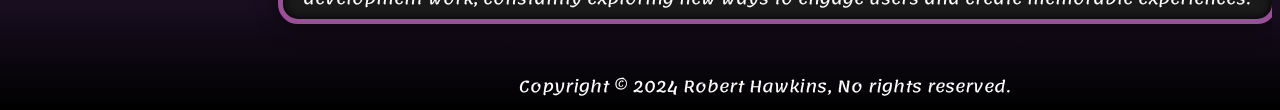
==== commit f10ae06a: "changed name of project link to better reflect content" ====
--- a/pages/about_me.html
+++ b/pages/about_me.html
@@ -59,7 +59,7 @@
 			<ul>
 				<li><a href="../index.html" class="nav-link">Home</a></li>
 				<li><a href="#" class="nav-link">About Me</a></li>
-				<li><a href="../index.html#portfolio" class="nav-link">My Portfolio</a></li>
+				<li><a href="../index.html#portfolio" class="nav-link">Projects</a></li>
 				<li><a href="code_examples.html" class="nav-link">Code Examples</a></li>
 				<li><a href="scs_scheme.html" class="nav-link">SCS Scheme</a></li>
 				<!-- <li><a href="#" class="nav-link">Art Gallery</a></li> -->
--- a/css/styles.css
+++ b/css/styles.css
@@ -146,7 +146,6 @@
 }
 
 .contact-form-container {
-  flex: 2;
   display: flex;
   flex-direction: column;
   flex-wrap: nowrap;
@@ -174,7 +173,6 @@
 }
 @media (min-width: 993px) {
   .contact-form-container {
-    flex: 2;
     width: calc(100% - 347px);
     margin: auto;
     margin-left: 270px;
@@ -183,7 +181,7 @@
 }
 @media (min-width: 1200px) {
   .contact-form-container {
-    width: calc(100% - 300px);
+    width: calc(100% - 317px);
   }
 }
 .contact-form-container .contact-form {
@@ -195,10 +193,10 @@
   display: grid;
   grid-template-columns: 100%;
   justify-items: center;
-  width: 100%;
 }
 .contact-form-container .contact-form .form-dropdown select {
-  width: 70%;
+  margin-left: 5px;
+  width: calc(100% + 5px);
   text-align: center;
   border-radius: 10px;
   border: 2px solid #9B4F96;
@@ -223,7 +221,7 @@
   background-color: #1a1a1a;
   box-shadow: 0px 0px 20px 1px rgba(0, 0, 0, 0.5), inset 0 0 10px black;
   color: white;
-  width: 70%;
+  width: 95%;
 }
 @media (min-width: 769px) {
   .contact-form-container .contact-form .form-names input {
@@ -248,7 +246,7 @@
   background-color: #1a1a1a;
   box-shadow: 0px 0px 20px 1px rgba(0, 0, 0, 0.5), inset 0 0 10px black;
   color: white;
-  width: 70%;
+  width: 95%;
 }
 @media (min-width: 769px) {
   .contact-form-container .contact-form .form-email-inputs input {
@@ -265,7 +263,7 @@
   border: 2px solid #9B4F96;
   background-color: #1a1a1a;
   box-shadow: 0px 0px 20px 1px rgba(0, 0, 0, 0.5), inset 0 0 10px black;
-  width: 70%;
+  width: 95%;
   color: white;
 }
 @media (min-width: 769px) {
@@ -279,7 +277,7 @@
   grid-template-columns: 45% 45%;
   justify-items: center;
   grid-gap: 20px;
-  width: 80%;
+  width: 97%;
   margin: auto;
 }
 .contact-form-container .contact-form .form-buttons input {
@@ -296,29 +294,41 @@
 }
 
 .navbar {
-  padding-top: 100px;
+  padding-top: 80px;
   width: 230px;
   display: flex;
   padding-right: 5px;
   flex: 200px 0 0;
   position: fixed;
   left: 0;
-  height: calc(100% - 10px);
+  height: calc(100% - 90px);
   flex-direction: column;
   justify-content: flex-start;
   border: 5px solid #9B4F96;
   background-color: #1a1a1a;
-  border-radius: 0px 5px 0px 5px;
+  border-radius: 0px 5px 5px 0px;
   box-shadow: 0px 0px 20px 1px rgba(0, 0, 0, 0.5), inset 0 0 10px black;
   color: white;
   gap: -5px;
   z-index: 2;
-  top: -150vh;
+  top: -250vh;
   transition: 0.4s ease;
 }
+@media (min-width: 993px) {
+  .navbar {
+    padding-top: 100px;
+    height: calc(100% - 110px);
+  }
+}
 .navbar h1 {
   color: white;
   align-self: center;
+  font-size: 16px;
+}
+@media (min-width: 993px) {
+  .navbar h1 {
+    font-size: 2.5em;
+  }
 }
 .navbar h2 {
   color: white;
@@ -326,7 +336,14 @@
   align-self: center;
 }
 .navbar ul {
-  line-height: 22px;
+  font-size: 14px;
+  line-height: 16px;
+}
+@media (min-width: 993px) {
+  .navbar ul {
+    font-size: 1.2em;
+    line-height: 50px;
+  }
 }
 .navbar .nav-link {
   text-decoration: none;
@@ -357,11 +374,10 @@
 }
 
 .nav-active {
-  top: 0;
+  top: 0px;
 }
 
 .card-container {
-  flex: 2;
   display: grid;
   grid-template-columns: 100%;
   grid-gap: 20px;
@@ -693,19 +709,27 @@
 
 .github-social {
   background-color: #1a1a1a;
-  color: #4078c0;
+  color: #4078c0 !important;
   border-radius: 10px;
-  font-size: 35px;
-  text-align: center;
+  font-size: 20px;
+  text-align: center;
+  vertical-align: middle;
   margin: auto;
   padding: 5px 5px 0px 5px;
-  width: 70px;
-  height: 70px;
+  width: 40px;
+  height: 40px;
+}
+@media (min-width: 993px) {
+  .github-social {
+    width: 70px;
+    height: 70px;
+    font-size: 35px;
+  }
 }
 
 .github-social:hover {
-  background-color: #4078c0;
-  color: black;
+  background-color: #4078c0 !important;
+  color: black !important;
 }
 
 @keyframes hover-scale {
@@ -729,6 +753,14 @@
   animation: bg-gradient-anim 30s ease infinite;
 }
 
+a:visited {
+  color: #9B59D0;
+}
+
+a:link {
+  color: #9B59D0;
+}
+
 @-webkit-keyframes bg-gradient-anim {
   0% {
     background-position: 55% 0%;
@@ -774,13 +806,15 @@
   }
 }
 img {
-  border: 2px #9B4F96 solid;
+  border: 5px solid #9B4F96;
   border-top-left-radius: 10px;
   border-top-right-radius: 10px;
   border-bottom-left-radius: 10px;
   border-bottom-right-radius: 10px;
   box-sizing: border-box;
-  box-shadow: 0em 0em 1em 1em rgba(0, 0, 0, 0.2);
+  -webkit-box-shadow: 0px 0px 20px 1px rgba(0, 0, 0, 0.5), inset 0 0 10px black;
+  -moz-box-shadow: 0px 0px 20px 1px rgba(0, 0, 0, 0.5), inset 0 0 10px black;
+  box-shadow: 0px 0px 20px 1px rgba(0, 0, 0, 0.5), inset 0 0 10px black;
 }
 
 .container {
@@ -789,10 +823,6 @@
   overflow-x: hidden;
 }
 
-.content {
-  flex: 2;
-}
-
 @-webkit-keyframes txt-gradient-anim {
   0% {
     background-position: 55% 0%;
@@ -875,7 +905,6 @@
 }
 
 .blurb-container {
-  flex: 2;
   display: flex;
   flex-direction: column;
   flex-wrap: nowrap;
@@ -888,8 +917,8 @@
 @media (min-width: 993px) {
   .blurb-container {
     margin: auto;
-    margin-left: 250px;
-    width: calc(100vw - 270px);
+    margin-left: 270px;
+    width: calc(100% - 347px);
   }
 }
 @media (min-width: 1200px) {
@@ -910,7 +939,6 @@
 }
 
 .example-container {
-  flex: 2;
   display: flex;
   flex-direction: column;
   flex-wrap: nowrap;
@@ -919,12 +947,13 @@
   margin-top: 10px;
   justify-content: flex-start !important;
   width: 100%;
+  gap: 10px;
 }
 @media (min-width: 993px) {
   .example-container {
     margin: auto;
-    margin-left: 250px;
-    width: calc(100vw - 270px);
+    margin-left: 270px;
+    width: calc(100% - 347px);
   }
 }
 @media (min-width: 1200px) {
@@ -944,15 +973,39 @@
   color: white;
   padding: 5px 5px 5px 5px;
 }
+.code-card h1 {
+  color: white;
+}
 .code-card pre {
-  background-color: black;
+  background-color: #343434;
   border: 1px solid #9B4F96;
-  background-size: 100%;
-  font-size: 13px;
+  font-size: 10px;
+}
+@media (min-width: 769px) {
+  .code-card pre {
+    font-size: 18px;
+  }
+}
+@media (min-width: 1200px) {
+  .code-card pre {
+    font-size: 18px;
+  }
 }
 .code-card pre .code-block {
   font-family: monospace !important;
   text-align: left;
+  display: block;
+  padding-left: 10px;
+}
+@media (min-width: 769px) {
+  .code-card pre .code-block {
+    padding-left: 20px;
+  }
+}
+@media (min-width: 1200px) {
+  .code-card pre .code-block {
+    padding-left: 20px;
+  }
 }
 
 .copyright-notice {
@@ -1204,35 +1257,33 @@
 }
 
 .logo {
+  cursor: pointer;
   position: fixed;
   top: 25px;
-  left: 65px;
-  font-size: 45px;
+  left: 95px;
+  font-size: 26px;
   text-decoration: none;
   background-color: #9B59D0;
   border: 5px solid #9B59D0;
   border-radius: 90px;
   text-align: center;
   align-self: center;
-  width: 90px;
+  width: 50px;
+  height: 50px;
   color: #000000;
   box-shadow: inset 0 0 10px black;
   z-index: 100;
+  animation: logo-pulse 1.5s ease-in-out 0s infinite normal both;
 }
 @media (min-width: 993px) {
   .logo {
+    top: 25px;
+    left: 65px;
     font-size: 45px;
     border-radius: 90px;
     width: 90px;
-  }
-}
-
-#menu-btn.nav-btn-clicked-on {
-  animation: button-spin-1 0.4s ease-in-out 0s 1 normal none;
-}
-
-#menu-btn.nav-btn-clicked-off {
-  animation: button-spin-1 0.4s ease-in-out 0s 1 reverse none;
+    height: 90px;
+  }
 }
 
 @keyframes button-spin-1 {
@@ -1251,5 +1302,16 @@
     transform: rotate(360deg);
   }
 }
+@keyframes logo-pulse {
+  0% {
+    transform: scale(1);
+  }
+  50% {
+    transform: scale(1.1);
+  }
+  100% {
+    transform: scale(1);
+  }
+}
 
 /*# sourceMappingURL=styles.css.map */
